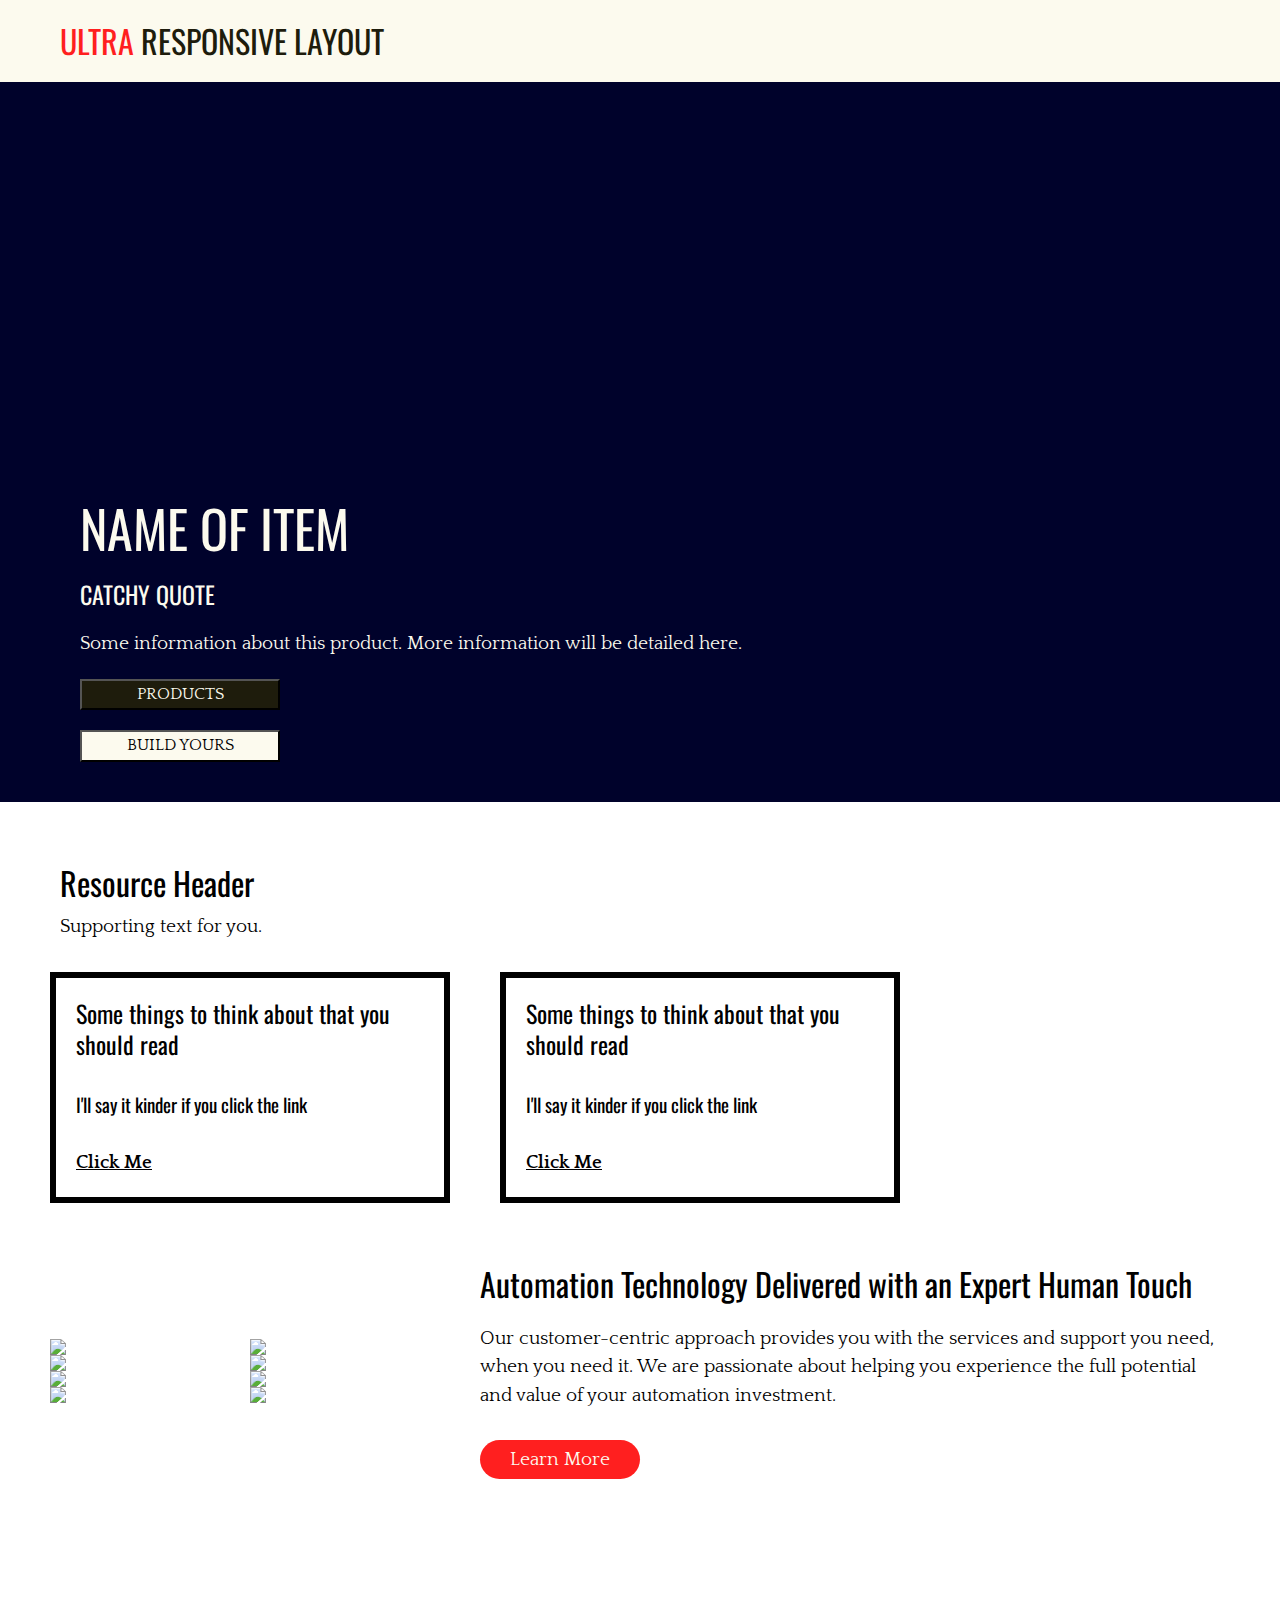
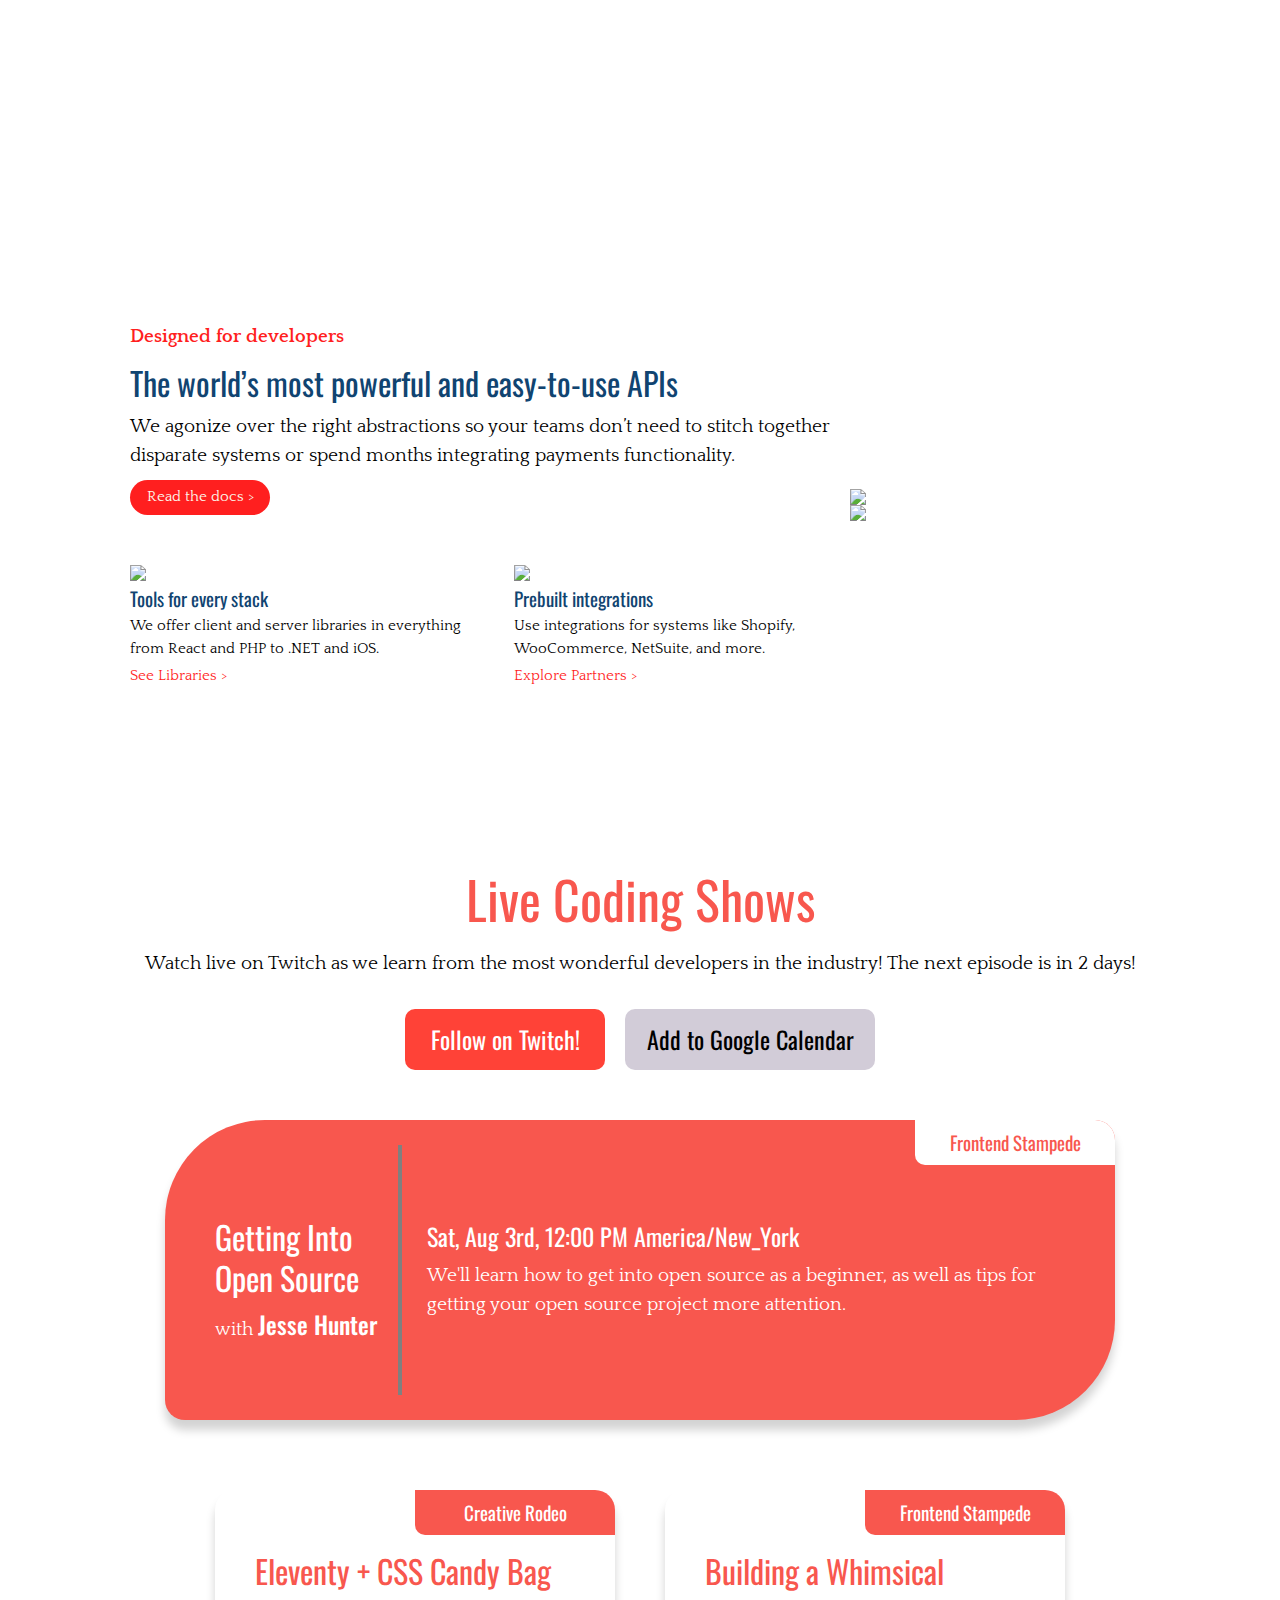
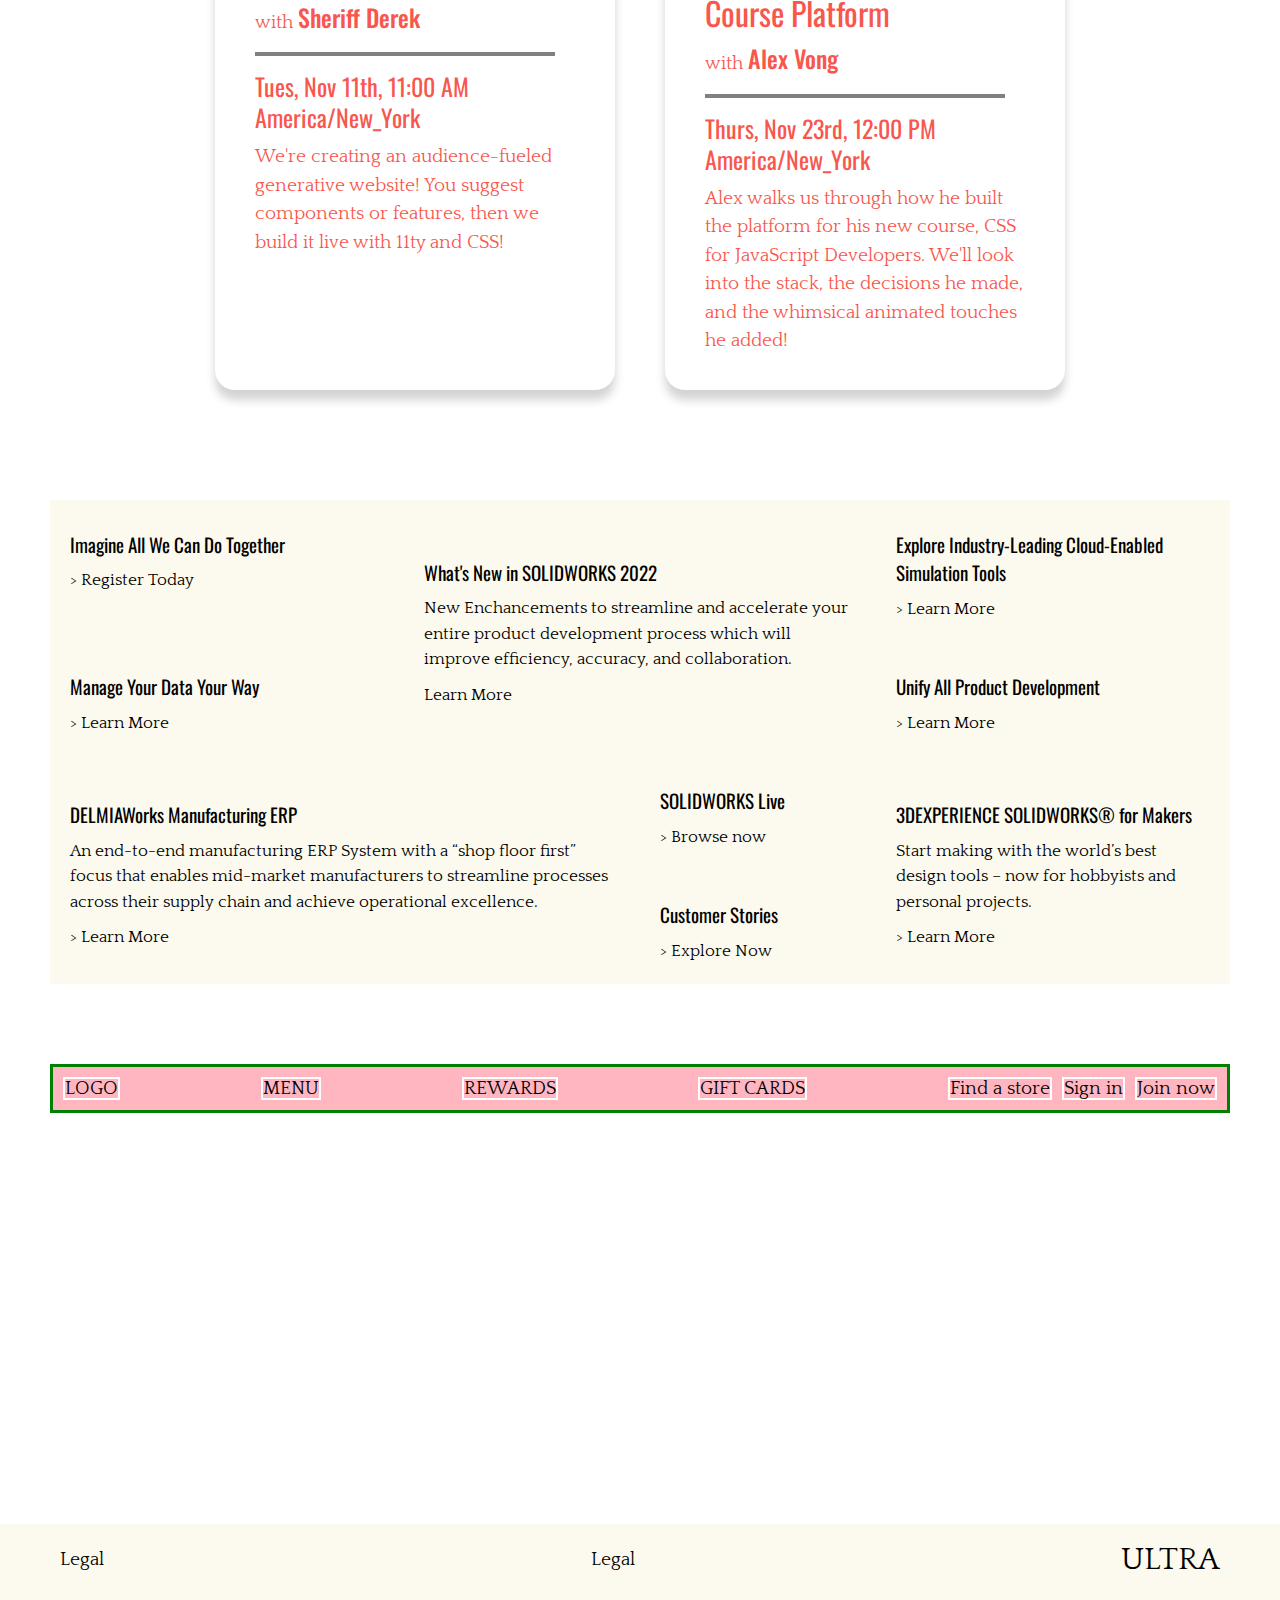
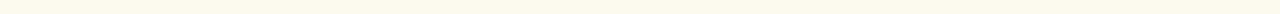
==== responsive-layouts/index.html @ 0bcd8ead "initial comitt" ====
<!doctype html>

<html lang='en'>
	<head>
		<meta charset='utf-8'>
		<meta name='viewport' content='width=device-width, initial-scale=1'>

		<title>Responsive Layout</title>
		<meta name='description' content='Responsive Layout for Professionals'>
		<meta property='og:image' content='images/meta.png'>

		<link rel='stylesheet' href='css/style.css'>
		<link href="https://fonts.googleapis.com/css?family=Oswald|Quattrocento" rel="stylesheet">
	</head>


	<body>
		<header>
			<inner-column>
				
				<nav-wrapper>
					<a href="#" class="logo mild-voice"><span>ULTRA</span> RESPONSIVE LAYOUT</a>
				</nav-wrapper>

			</inner-column>
		</header>

		<main>
			<section class="landing">
				<inner-column>

					<showcase-text>
						<h1 class="strong-voice">NAME OF ITEM</h1>
						<h3 class="mild-voice">CATCHY QUOTE</h3>
						<p class="quiet-voice">Some information about this product. More information will be detailed here.</p>
						<button class="catalog link-voice">PRODUCTS</button>
						<button class="action link-voice">BUILD YOURS</button>
					</showcase-text>
					
				</inner-column>
			</section>

			<section class="resource">
				<inner-column>

					<resource-header>
						<h2 class="loud-voice">Resource Header</h2>
						<p class="quiet-voice">Supporting text for you.</p>
					</resource-header>

					<resource-wrapper>
						<div class="resource-1">
							<h3 class="mild-voice">Some things to think about that you should read</h3>
							<p class="slow-voice">I'll say it kinder if you click the link</p>
							<a href="#" class="quiet-voice">Click Me</a>
						</div>	

						<div class="resource-2">
							<h3 class="mild-voice">Some things to think about that you should read</h3>
							<p class="slow-voice">I'll say it kinder if you click the link</p>
							<a href="#" class="quiet-voice">Click Me</a>
						</div>	
					</resource-wrapper>

				</inner-column>
			</section>

			<section class="seegrid">
				<inner-column>
					
					<seegrid-wrapper>
						<seegrid-images>
							<div class="headshot">
								<img src="https://images.unsplash.com/photo-1633332755192-727a05c4013d?ixid=MnwxMjA3fDB8MHxwaG90by1wYWdlfHx8fGVufDB8fHx8&ixlib=rb-1.2.1&auto=format&fit=crop&w=880&q=80">
								<img src="https://images.unsplash.com/photo-1595152772835-219674b2a8a6?ixid=MnwxMjA3fDB8MHxwaG90by1wYWdlfHx8fGVufDB8fHx8&ixlib=rb-1.2.1&auto=format&fit=crop&w=880&q=80">
							</div>

							<div class="headshot">
								<img src="https://images.unsplash.com/photo-1627393100177-b4297e79a5be?ixid=MnwxMjA3fDB8MHxwaG90by1wYWdlfHx8fGVufDB8fHx8&ixlib=rb-1.2.1&auto=format&fit=crop&w=880&q=80">
								<img src="https://external-content.duckduckgo.com/iu/?u=https%3A%2F%2Fwww.proheadshots.ca%2Fwp-content%2Fuploads%2F2016%2F02%2FVancouver-Realtor-Headshot-grey-background-0160-1024x1024.jpg&f=1&nofb=1">
							</div>

							<div class="headshot">
								<img src="https://images.unsplash.com/photo-1618077360395-f3068be8e001?ixid=MnwxMjA3fDB8MHxwaG90by1wYWdlfHx8fGVufDB8fHx8&ixlib=rb-1.2.1&auto=format&fit=crop&w=880&q=80">
								<img src="https://external-content.duckduckgo.com/iu/?u=https%3A%2F%2Fwww.proheadshots.ca%2Fwp-content%2Fuploads%2F2016%2F02%2Fheadshot-1027.jpg&f=1&nofb=1">
							</div>

							<div class="headshot">
								<img src="https://external-content.duckduckgo.com/iu/?u=http%3A%2F%2Fwww.proheadshots.ca%2Fwp-content%2Fuploads%2F2016%2F02%2Fheadshot-1028-B.jpg&f=1&nofb=1">
								<img src="https://external-content.duckduckgo.com/iu/?u=https%3A%2F%2Fwww.theheadshotguy.co.uk%2Fwp-content%2Fuploads%2F2014%2F12%2FScreen-Shot-2014-12-02-at-11.14.42.png&f=1&nofb=1">
							</div>
						</seegrid-images>

						<seegrid-text>
							<h2 class="loud-voice">Automation Technology Delivered with an Expert Human Touch</h2>
							<p class="quiet-voice">Our customer-centric approach provides you with the services and support you need, when you need it. We are passionate about helping you experience the full potential and value of your automation investment.</p>
							<a href="#" class="nav-voice">Learn More</a>
						</seegrid-text>
					</seegrid-wrapper>

				</inner-column>
			</section>

			<section class="systems">
				<inner-column>
					
					<system-wrapper>
						<system-content>
							<div class="system-head">
								<h3 class="quiet-voice">Designed for developers</h3>
								<h2 class="loud-voice">The world’s most powerful and easy-to-use APIs</h2>
								<p class="quiet-voice">We agonize over the right abstractions so your teams don’t need to stitch together disparate systems or spend months integrating payments functionality.</p>
								<a href="#" class="quiet-voice">Read the docs ></a>
							</div>

							<div class="system-main">
								<div class="sys-1">
									<picture class="tools">
										<img src="https://peprojects.dev/images/square.jpg">
									</picture>
									<h2 class="loud-voice">Tools for every stack</h2>
									<p class="quiet-voice">We offer client and server libraries in everything from React and PHP to .NET and iOS.</p>
									<a href="#" class="quiet-voice">See Libraries ></a>
								</div>

								<div class="sys-2">
									<picture class="integrations">
										<img src="https://peprojects.dev/images/square.jpg">
									</picture>
									<h2 class="loud-voice">Prebuilt integrations</h2>
									<p class="quiet-voice">Use integrations for systems like Shopify, WooCommerce, NetSuite, and more.</p>
									<a href="#" class="quiet-voice">Explore Partners ></a>
								</div>
							</div>
						</system-content>
						

						<div class="system-code">
							<picture class="code-1">
								<img src="https://images.unsplash.com/photo-1577375729152-4c8b5fcda381?ixid=MnwxMjA3fDB8MHxwaG90by1wYWdlfHx8fGVufDB8fHx8&ixlib=rb-1.2.1&auto=format&fit=crop&w=880&q=80">
							</picture>

							<picture class="code-2">
								<img src="https://media.istockphoto.com/photos/programming-code-abstract-technology-background-of-software-deve-picture-id537331500?b=1&k=20&m=537331500&s=170667a&w=0&h=-OawbbTR9TwfewLYKlaU-_cn1m_dq1WLpBK1qubFhGI=">
							</picture>
						</div>
					</system-wrapper>

				</inner-column>
			</section>

			<section class="horse">
				<inner-column>

					<horse-head>
						<h1 class="horse-title strong-voice">Live Coding Shows</h1>
						<p class="horse-info quiet-voice">Watch live on Twitch as we learn from the most wonderful developers in the industry! The next episode is in 2 days!</p>

						<div class="horse-links">
							<a href="#" class="social mild-voice">Follow on Twitch!</a>
							<a href="#" class="calendar mild-voice">Add to Google Calendar</a>
						</div>
					</horse-head>

					<horse-cards>
						<main-card>
							<div class="card-title">
								<h3 class="sub-title mild-voice">Frontend Stampede</h3>
								<h1 class="loud-voice">Getting Into Open Source</h1>
								<p class="quiet-voice">with <span class="mild-voice">Jesse Hunter</p>
							</div>
							
							<div class="break"></div>

							<div class="card-info">
								<h3 class=" date mild-voice">Sat, Aug 3rd, 12:00 PM America/New_York</h3>
								<p class="quiet-voice">We'll learn how to get into open source as a beginner, as well as tips for getting your open source project more attention.</p>
							</div>
						</main-card>

						<sub-cards>
							<sub>
								<div class="card-title">
									<h3 class="sub-title mild-voice">Creative Rodeo</h3>
									<h1 class="loud-voice">Eleventy + CSS Candy Bag</h1>
									<p class="quiet-voice">with <span class="mild-voice">Sheriff Derek</p>
								</div>

								<div class="break"></div>

								<div class="card-info">
									<h3 class=" date mild-voice">Tues, Nov 11th, 11:00 AM America/New_York</h3>
									<p class="quiet-voice">We're creating an audience-fueled generative website! You suggest components or features, then we build it live with 11ty and CSS!</p>
								</div>	
							</sub>

							<sub>
								<div class="card-title">
									<h3 class="sub-title mild-voice">Frontend Stampede</h3>
									<h1 class="loud-voice">Building a Whimsical Course Platform</h1>
									<p class="quiet-voice">with <span class="mild-voice">Alex Vong</span></p>
								</div>

								<div class="break"></div>

								<div class="card-info">
									<h3 class=" date mild-voice">Thurs, Nov 23rd, 12:00 PM America/New_York</h3>
									<p class="quiet-voice">Alex walks us through how he built the platform for his new course, CSS for JavaScript Developers. We'll look into the stack, the decisions he made, and the whimsical animated touches he added!</p>
								</div>
							</sub>
						</sub-cards>
					</horse-cards>

				</inner-column>
			</section>

			<section class="solidworks">
				<inner-column>
					
					<grid-wrapper>
						<div class="mod mod-1">
							<div class="mod-1-text">
								<h3 class="slow-voice">Imagine All We Can Do Together</h3>
								<a href="#" class="link-voice">> Register Today</a>
							</div>
						</div>

						<div class="mod mod-2">
							<div class="mod-2-text">
								<h3 class="slow-voice">Manage Your Data Your Way</h3>
								<a href="#" class="link-voice">> Learn More</a>
							</div>
						</div>

						<div class="mod mod-3">
							<div class="mod-3-text">
								<h3 class="slow-voice">What's New in SOLIDWORKS 2022</h3>
								<p class="link-voice">New Enchancements to streamline and accelerate your entire product development process which will improve efficiency, accuracy, and collaboration.</p>
								<a href="#" class="link-voice">Learn More</a>
							</div>
						</div>

						<div class="mod mod-4">
							<div class="mod-4-text">
								<h3 class="slow-voice">Explore Industry-Leading Cloud-Enabled Simulation Tools</h3>
								<a href="#" class="link-voice">> Learn More</a>
							</div>
						</div>

						<div class="mod mod-5">
							<div class="mod-5-text">
								<h3 class="slow-voice">Unify All Product Development</h3>
								<a href="#" class="link-voice">> Learn More</a>
							</div>
						</div>

						<div class="mod mod-6">
							<div class="mod-6-text">
								<h3 class="slow-voice">DELMIAWorks Manufacturing ERP</h3>
								<p class="link-voice">An end-to-end manufacturing ERP System with a “shop floor first” focus that enables mid-market manufacturers to streamline processes across their supply chain and achieve operational excellence.</p>
								<a href="#" class="link-voice">> Learn More</a>
							</div>
						</div>

						<div class="mod mod-7">
							<div class="mod-7-text">
								<h3 class="slow-voice">SOLIDWORKS Live</h3>
								<a href="#" class="link-voice">> Browse now</a>
							</div>
						</div>

						<div class="mod mod-8">
							<div class="mod-8-text">
								<h3 class="slow-voice">Customer Stories</h3>
								<a href="#" class="link-voice">> Explore Now</a>
							</div>
						</div>

						<div class="mod mod-9">
							<div class="mod-9-text">
								<h3 class="slow-voice">3DEXPERIENCE SOLIDWORKS® for Makers</h3>
								<p class="link-voice">Start making with the world’s best design tools – now for hobbyists and personal projects.</p>
								<a href="#" class="link-voice">> Learn More</a>
							</div>
						</div>

					</grid-wrapper>

				</inner-column>
			</section>

			<section class="example-headers">
				<inner-column>

					<ex-head-wrapper>
						<starbucks>
							<nav class="nav-menu">
								<a href="#" class="nav-voice">LOGO</a>
								<a href="#" class="nav-voice">MENU</a>
								<a href="#" class="nav-voice">REWARDS</a>
								<a href="#" class="nav-voice">GIFT CARDS</a>
								<div class="user-menu">
									<a href="#" class="nav-voice">Find a store</a>
									<a href="#" class="nav-voice">Sign in</a>
									<a href="#" class="nav-voice">Join now</a>
								</div>
							</nav>	
						</starbucks>

					</ex-head-wrapper>
					
				</inner-column>
			</section>
					
		</main>

		<footer>
			<inner-column>
				
				<footer-wrapper>
					<a href="#" class="quiet-voice">Legal</a>
					<a href="#" class="quiet-voice">Legal</a>
					<h1 class="logo nav-voice">ULTRA</h1>
				</footer-wrapper>

			</inner-column>
		</footer>

	</body>
</html>
---- responsive-layouts/css/style.css ----
@import 'meyer-reset.css';
@import 'setup.css';
@import 'typography.css';



/* STRUCTURE */
inner-column {
	display: block;
	width: 100%;
	max-width: 1200px;
	margin-right: auto;
	margin-left: auto;
	padding: 10px;
/*	border: 1px solid blue;*/
}

body {
	display: flex;
	flex-direction: column;
	min-height: 100vh;
}

main {
	flex-grow: 1;
}

html {
	--red: #FF1F1F;
	--blue: #A7D3D2;
	--navy: #104471;
	--white: #FCFAEE;
	--black: #1E1C0C;
}





/* HEADER */

header {
	background-color: var(--white);
	min-height: 5vh;
	position: sticky;
	top: 0;
	z-index: 3;
}

nav-wrapper {
	display: flex;
	flex-direction: row;
	justify-content: space-between;
	align-items: center;
	padding: 10px;
	color: var(--black);
}

.logo {
	font-size: 32px;
	letter-spacing: 1.2;
}

.logo span {
	color: var(--red);
}


/* LANDING */

.landing {
	display: flex;
	flex-direction: column;
	justify-content: flex-end;
	padding: 10px;
	min-height: 80vh;

	background-color: #00022B;
	background-position: 50% center;
	background-size: contain;
	background-repeat: no-repeat;
	background-image: url("https://images.unsplash.com/photo-1547731030-cd126f44e9c5?ixid=MnwxMjA3fDB8MHxwaG90by1wYWdlfHx8fGVufDB8fHx8&ixlib=rb-1.2.1&auto=format&fit=crop&w=880&q=80");
}

showcase-text {
	display: flex;
	flex-direction: column;
	justify-content: flex-end;
	gap: 20px;
	padding: 10px;
	color: var(--white);
}

showcase-text button {
	max-width: 200px;
}

.catalog {
	background-color: var(--black);
	color: var(--white);
}

.action {
	background-color: var(--white);
}

@media (min-width: 760px) {
	showcase-text {
		padding: 20px;
		margin-left: 10px;
	}
}


/* RESOURCE */

/* SETUP */
.resource {
	min-height: 30vh;
	padding: 10px;
	margin-bottom: 30px;
	margin-top: 30px;
	position: relative;
}

resource-header {
	display: flex;
	flex-direction: column;
	justify-content: flex-start;
	gap:  10px;
	padding: 10px;
	margin-bottom: 20px;
}

resource-wrapper {
	display: flex;
	flex-direction: column;
	justify-content: flex-start;
	gap: 30px;
}

.resource-1,
.resource-2 {
	display: flex;
	flex-direction: column;
	gap: 30px;
	border: 6px solid black;
	max-height: 300px;
	max-width: 400px;
	padding: 20px;
	transition: .5s;
}

.resource-1:hover {
	transition: .5s;
	background-color: var(--navy);
	color: var(--white);
}

 .resource-2:hover {
 	transition: .5s;
	background-color: var(--white);
	color: var(--red);
 }

.resource-1 a,
.resource-2 a {
	text-decoration: underline;
	font-weight: 700;
}

@media (min-width: 760px) {
	resource-wrapper {
		flex-direction: row;
		justify-content: flex-start;
		gap: 50px;
	}
}


/* SEEGRID */
.seegrid {
	min-height: 60vh;
	background-color: white;
}

seegrid-wrapper {
	display: flex;
	flex-direction: row;
	justify-content: center;
	align-items: center;
	gap:  30px;
}

seegrid-images {
	display: flex;
	flex-direction: column;
	justify-content: flex-start;
}

seegrid-images img {
	width: 100px;
}

seegrid-text {
	color: black;
	display: flex;
	flex-direction: column;
	justify-content: flex-start;
	gap:  20px;
}

seegrid-text a {
	background-color: var(--red);
	color: var(--white);
	border-radius: 30px;
	text-align: center;
	padding: 10px;
	width: 160px;
	margin-top: 10px;
}

@media (min-width: 760px) {
	.headshot {
		display: flex;
		flex-direction: row;
		justify-content: flex-start;
	}
	seegrid-images img {
		width: 200px;
	}
}







/* SYSTEMS */

.systems {
	min-height: 50vh;
	background-color: white;
	margin-bottom: 30px;
	margin-top: 30px;
	padding: 10px;
}

system-wrapper {
	display: flex;
	flex-direction: column;
	justify-content: flex-start;
	gap: 20px;
}

.system-head h3 {
	font-weight: 700;
	color: var(--red);
}

.system-head h2 {
	color: var(--navy);
}

.system-head a {
	font-size: 15px;
	background-color: var(--red);
	color: var(--white);
	border-radius: 30px;
	text-align: center;
	vertical-align: center;
	padding: 6px;
	display: inline-block;
	width: 140px;
}

.sys-1 h2,
.sys-2 h2 {
	font-size: 19px;
	color: var(--navy);
}

.sys-1 p, 
.sys-2 p {
	font-size: 15px;
}

.sys-1 a,
.sys-2 a {
	font-size: 15px;
	color: var(--red);
}

.tools,
.integrations {
	width: 50px;
}

.code-1,
.code-2 {
	width: 340px;
}

system-content {
	display: flex;
	flex-direction: column;
	justify-content: flex-start;
	gap: 50px;
}

.system-head {
	display: flex;
	flex-direction: column;
	justify-content: flex-start;
	gap: 10px;
}

.system-main {
	display: flex;
	flex-direction: column;
	justify-content: flex-start;
	gap: 40px;
}

.sys-1,
.sys-2 {
	display: flex;
	flex-direction: column;
	justify-content: flex-start;
	gap: 5px;
}

@media (min-width: 700px) {
	system-wrapper {
		flex-direction: row;
		justify-content: center;
		align-items: center;
		padding: 80px;
	}
	system-content {
		display: flex;
		flex-direction: column;
		justify-content: flex-start;
	}
	.system-main {
		display: flex;
		flex-direction: row;
	}
	.code-1,
	.code-2 {
		width: 300px;
	}
}




/* HORSE 

/* SETUP */
.horse {
	min-height: 100vh;
	margin-bottom: 30px;
	margin-top: 30px;
	padding: 10px;
	background-color: white;
}

/* HORSE-HEAD SETUP */
horse-head {
	display: flex;
	flex-direction: column;
	justify-content: center;
	align-items: center;
	gap: 10px;
	margin-top: 30px;
}

.horse-links {
	display: flex;
	flex-direction: column;
	justify-content: center;
	align-items: center;
	gap: 20px;
	
	margin-top: 10px;
}

/* STYLES */

.horse-title {
	color: #F8574E;
	text-align: center;
}

.horse-info {
	text-align: center;
	color: black;
	margin-top: 10px;
}

.horse-links a {
	border-radius: 10px;
	padding: 15px;
	text-align: center;
}

.social {
	background-color: #FF4237;
	color: white;
	width: 200px;
}

.calendar {
	background-color: #D2CCD8;
	color: black;
	width: 250px;
}


/* HORSE-CARDS */

/* SETUP */
horse-cards {
	display: flex;
	flex-direction: column;
	justify-content: center;
	align-items: center;
	gap:  40px;
	margin-top: 50px;
}

main-card,
sub {
	display: flex;
	flex-direction: column;
	justify-content: flex-start;
	gap: 5px;

	background-color: #F8574E;
	color: white;
	padding: 40px;
	margin-bottom: 30px;
	height: 80%;
	width: 330px;

	position: relative;
	border-radius: 20px;
	box-shadow: 0px 10px 10px 0px lightgrey;
	transition: 1s;
}
.sub-title {
	font-size: 19px;
	padding: 10px;
	width: 200px;
	text-align: center;
	border-radius: 0px 20px 0px 10px;

	position: absolute;
	top: 0;
	right: 0;
}

/* STYLES */
main-card:hover,
sub:hover {
	box-shadow: 0px 10px 10px 0px darkgrey;
	transition: 1s;
}

.card-title {
	margin-top: 20px;
}

sub {
	background-color: white;
	color: #F8574E;
}

main-card .sub-title {
	background-color: white;
	color: #F8574E;
}

sub .sub-title {
	background-color: #F8574E;
	color: white;
}

main-card p,
sub p  {
	margin-top: 10px;
}

.break {
	border: 2px solid grey;
	width: 250px;
	margin-top: 10px;
	margin-bottom: 10px;
}



/* MEDIA QUERIES */
@media (min-width: 760px) {
	main-card {
		display: flex;
		flex-direction: row;
		justify-content: flex-start;
		align-items: center;

		padding: 50px;
		border-radius: 100px 20px 100px 20px;
		height: 300px;
		width: 	700px;
	}
	sub {
		flex-direction: column;
		justify-content: 	flex-start;
		height: 600px;
		width: 300px;
	}
	.card-title {
		display: flex;
		flex-direction: column;
		justify-content: flex-start;
	}
	main-card .break {
		height: 250px;
		width: 0px;
		margin-right: 20px;
	}
	sub-cards .break {
		width: 200px;
	}
	sub-cards {
		display: flex;
		flex-direction: row;
		justify-content: center;
		gap: 50px;
	}
	.horse-links {
		display: flex;
		flex-direction: row;
		margin-top: 20px;
	}
}

@media (min-width: 1000px) {
	main-card {
		width: 	950px;
	}
	sub {
		width: 400px;
		height: 500px;
	}
	sub-cards .break {
		width: 300px;
	}
}





/* SOLIDWORKS */

/* SETUP */
.solidworks {
	min-height: 100vh;
	margin-bottom: 30px;
	margin-top: 30px;
	padding: 20px;
	background-color: white;

	display: flex;
	flex-direction: column;
	justify-content: center;
	align-items: center;

	--red: #FF1F4D;
}

grid-wrapper {
	display: grid;
  grid-template-columns: repeat(10, 1fr);
  grid-auto-rows: minmax(100px, auto);
  text-align: left;
}

.mod {
	position: relative;
	background-color: var(--white);
}

.mod-3,
.mod-6,
.mod-9 {
	display: flex;
	flex-direction: column;
	justify-content: center;
	align-items: flex-start;
}

/* GRID-SETUP */
.mod-1 {
	grid-column: 1 / 6;
  grid-row: 1 / 2;
}

.mod-2 {
	grid-column: 6 / 11;
  grid-row: 1 / 2;
}

.mod-3 {
	grid-column: 1 / 11;
  grid-row: 2 / 5;
}

.mod-4 {
	grid-column: 1 / 6;
  grid-row: 5 / 6;
}

.mod-5 {
	grid-column: 6 / 11;
  grid-row: 5 / 6;
}

.mod-6 {
	grid-column: 1 / 11;
  grid-row: 6 / 9;
}

.mod-7 {
	grid-column: 1 / 6;
  grid-row: 9 / 10;
}

.mod-8 {
	grid-column: 6 / 11;
  grid-row: 9 / 10;
}

.mod-9 {
	grid-column: 1 / 11;
  grid-row: 10 / 13;
}

/* STRUCTURE */

.mod {
	transition: 0.5s ease-in-out;
	padding: 20px;
}

.mod:hover {
  box-shadow: 0 3px 10px 0 var(--red);
}

.mod h3,
.mod p,
.mod a  {
	margin-top: 10px;
}


/* QUERIES */
@media (min-width: 760px) {
	.solidworks {
		min-height: 50vh;
	}
	.mod-8 {
		grid-column: 1 / 6;
    grid-row: 10 / 11;
	}
	.mod-9 {
		grid-column: 6 / 11;
    grid-row: 9 / 11;
	}
	.mod:hover {
		transition: .5s;
		background-color: rgba(0, 0, 0, 0.9);
		color: white;
	}
}

@media (min-width: 1000px) {
	.solidworks {
		min-height: 50vh;
	}
	.mod-1 {
		grid-column: 1 / 4;
  	grid-row: 1 / 2
	}
	.mod-1:hover {
		transform: translate(-15px, -15px) scale(1.0) rotate(0deg);
	}
	.mod-2 {
		grid-column: 1 / 4;
	  grid-row: 2 / 3
	}
	.mod-2:hover {
		transform: translate(-15px, 0px) scale(1.0) rotate(0deg);
	}
	.mod-3 {
		grid-column: 4 / 8;
	  grid-row: 1 / 3;
	}
	.mod-3:hover {
		transform: translate(0px, -15px) scale(1.0) rotate(0deg);
	}
	.mod-4 {
		grid-column: 8 / 11;
	  grid-row: 1 / 2
	}
	.mod-4:hover {
		transform: translate(15px, -15px) scale(1.0) rotate(0deg);
	}
	.mod-5 {
		grid-column: 8 / 11;
	  grid-row: 2 / 3;
	}
	.mod-5:hover {
		transform: translate(15px, 0px) scale(1.0) rotate(0deg);
	}
	.mod-6 {
		grid-column: 1 / 6;
	  grid-row: 3 / 5;
	}
	.mod-6:hover {
		transform: translate(-15px, 15px) scale(1.0) rotate(0deg);
	}
	.mod-7 {
		grid-column: 6 / 8;
	  grid-row: 3 / 4
	}
	.mod-8 {
		grid-column: 6 / 8;
 	  grid-row: 4 / 5;
	}
	.mod-8:hover {
		transform: translate(0px, 15px) scale(1.0) rotate(0deg);
	}
	.mod-9 {
		grid-column: 8 / 11;
	  grid-row: 3 / 5;
	}
	.mod-9:hover {
		transform: translate(15px, 15px) scale(1.0) rotate(0deg);
	}
	
}





/* SQUAREDOT */

.squaredot {
	min-height: 100vh;
	margin-bottom: 30px;
	margin-top: 30px;
	padding: 10px;

	--yellow: #FFCF43;
	--sky: #EEFCFB;
	--teal: #5CE1E1;
}

business-wrapper {
	min-height: 100vh;
	background-color: var(--sky);
	padding: 20px;

	display: flex;
	flex-direction: column;
	justify-content: flex-start;
	gap: 50px;
	
	position: relative;
}

.international-text a,
.multinational-text a {
	font-size: 20px;
}


/* SQUAREDOT HEADER */

business-header {
	display: flex;
	flex-direction: column;
	justify-content: flex-start;
	gap: 20px;
	margin-top: 60px;
}

business-header	a {
	color: 	var(--teal);
	font-weight: 900;
}

.line {
	background-color: var(--yellow);
	padding: 1px;
	width: 100px;
	position: absolute;
	left: 20;
	top: 	60px;
}


/* EXAMPLE HEADERS */

/* SETUP */
.example-headers {
	min-height: 50vh;
	margin-bottom: 30px;
	margin-top: 30px;
	padding: 10px;

	background-color: white;
}

starbucks {
	border: 3px solid green;
	background-color: lightpink;
	padding: 10px;

	display: block;
}

starbucks a {
	border: 2px solid white;
}

.nav-menu {
	display: flex;
	flex-direction: row;
	justify-content: flex-start;
	align-items: center;
	flex-wrap: wrap;
	gap: 10px;
}

.user-menu {
	display: inherit;
	gap: 10px;
}

@media (min-width: 760px) {
	.nav-menu {
		display: flex;
		flex-direction: row;
		justify-content: space-between;
		align-items: center;
		gap: 10px;
	}
}






/* FOOTER STYLES */

footer {
	min-height: 10vh;
	position: sticky;
	top: 0;
	background-color: var(--white);
}

footer-wrapper {
	display: flex;
	flex-direction: row;
	justify-content: space-between;
	align-items: center;
	gap:  40px;
	padding: 10px;
}
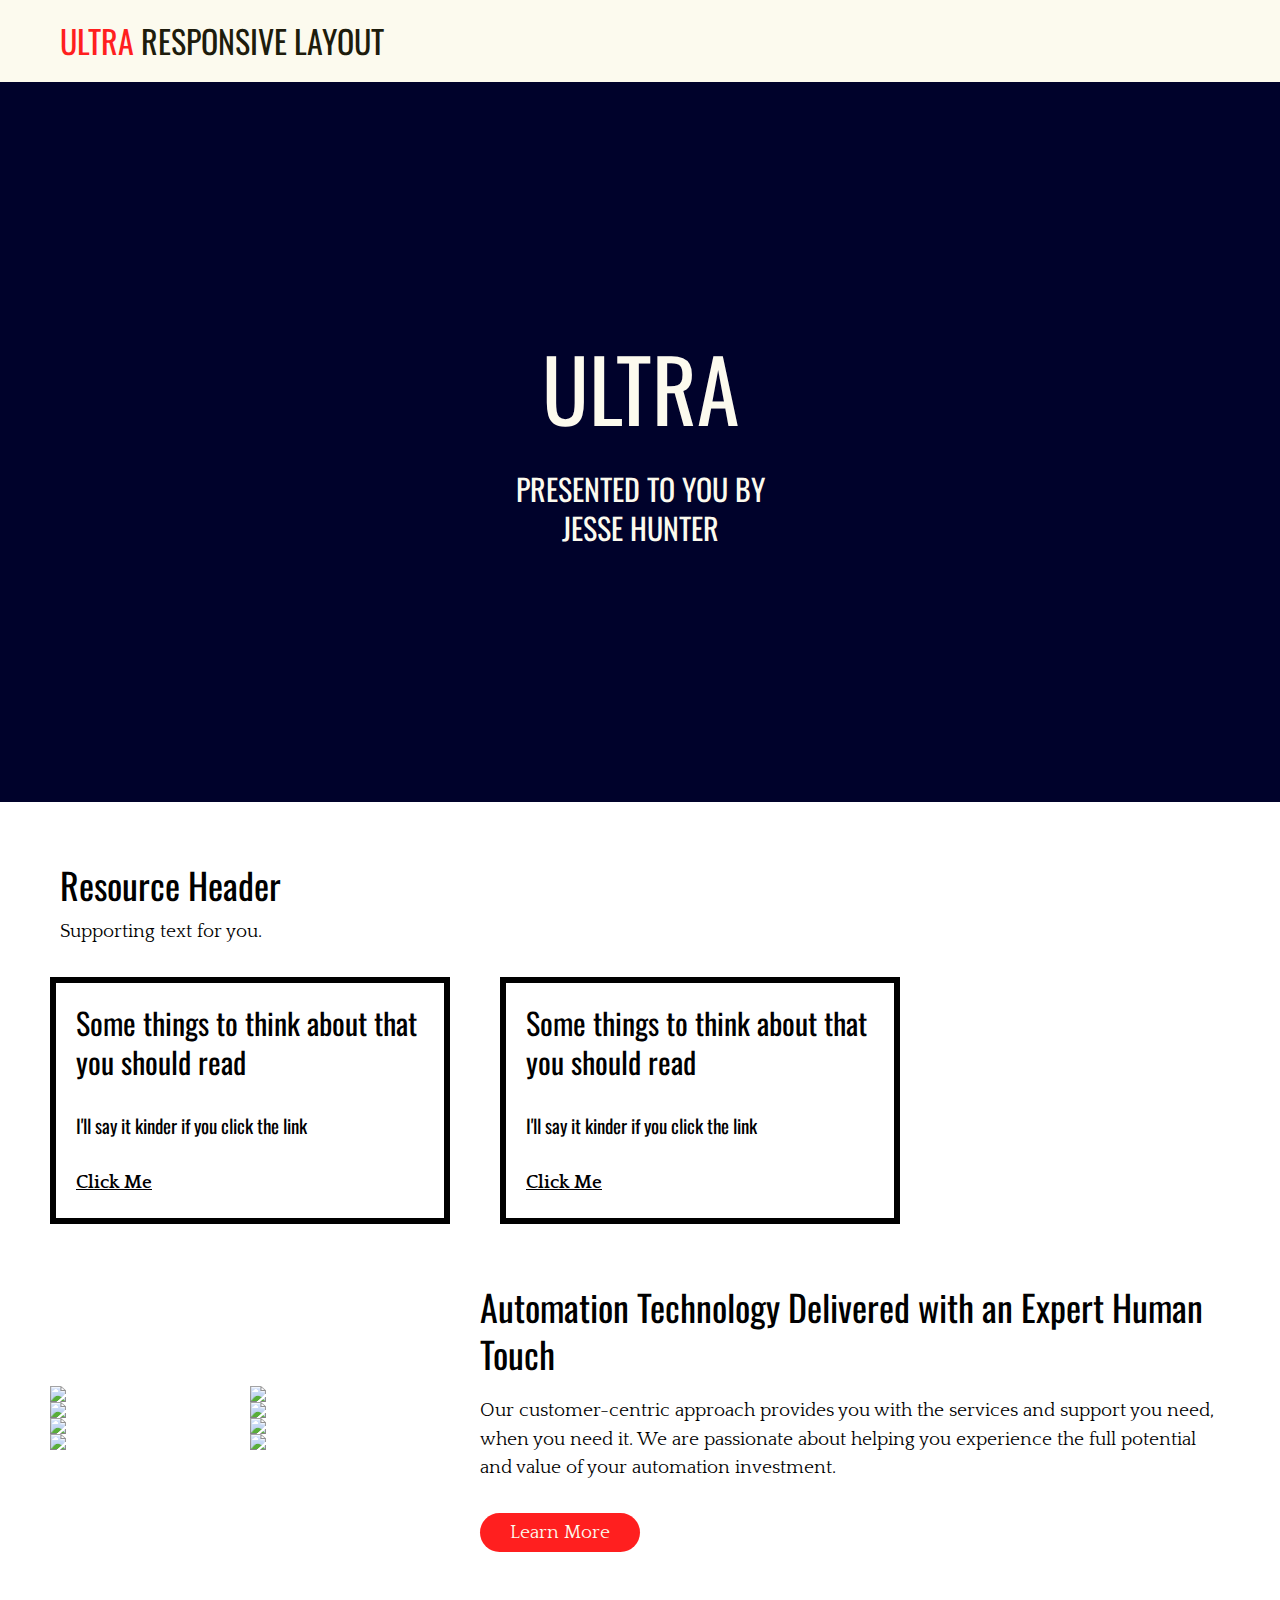
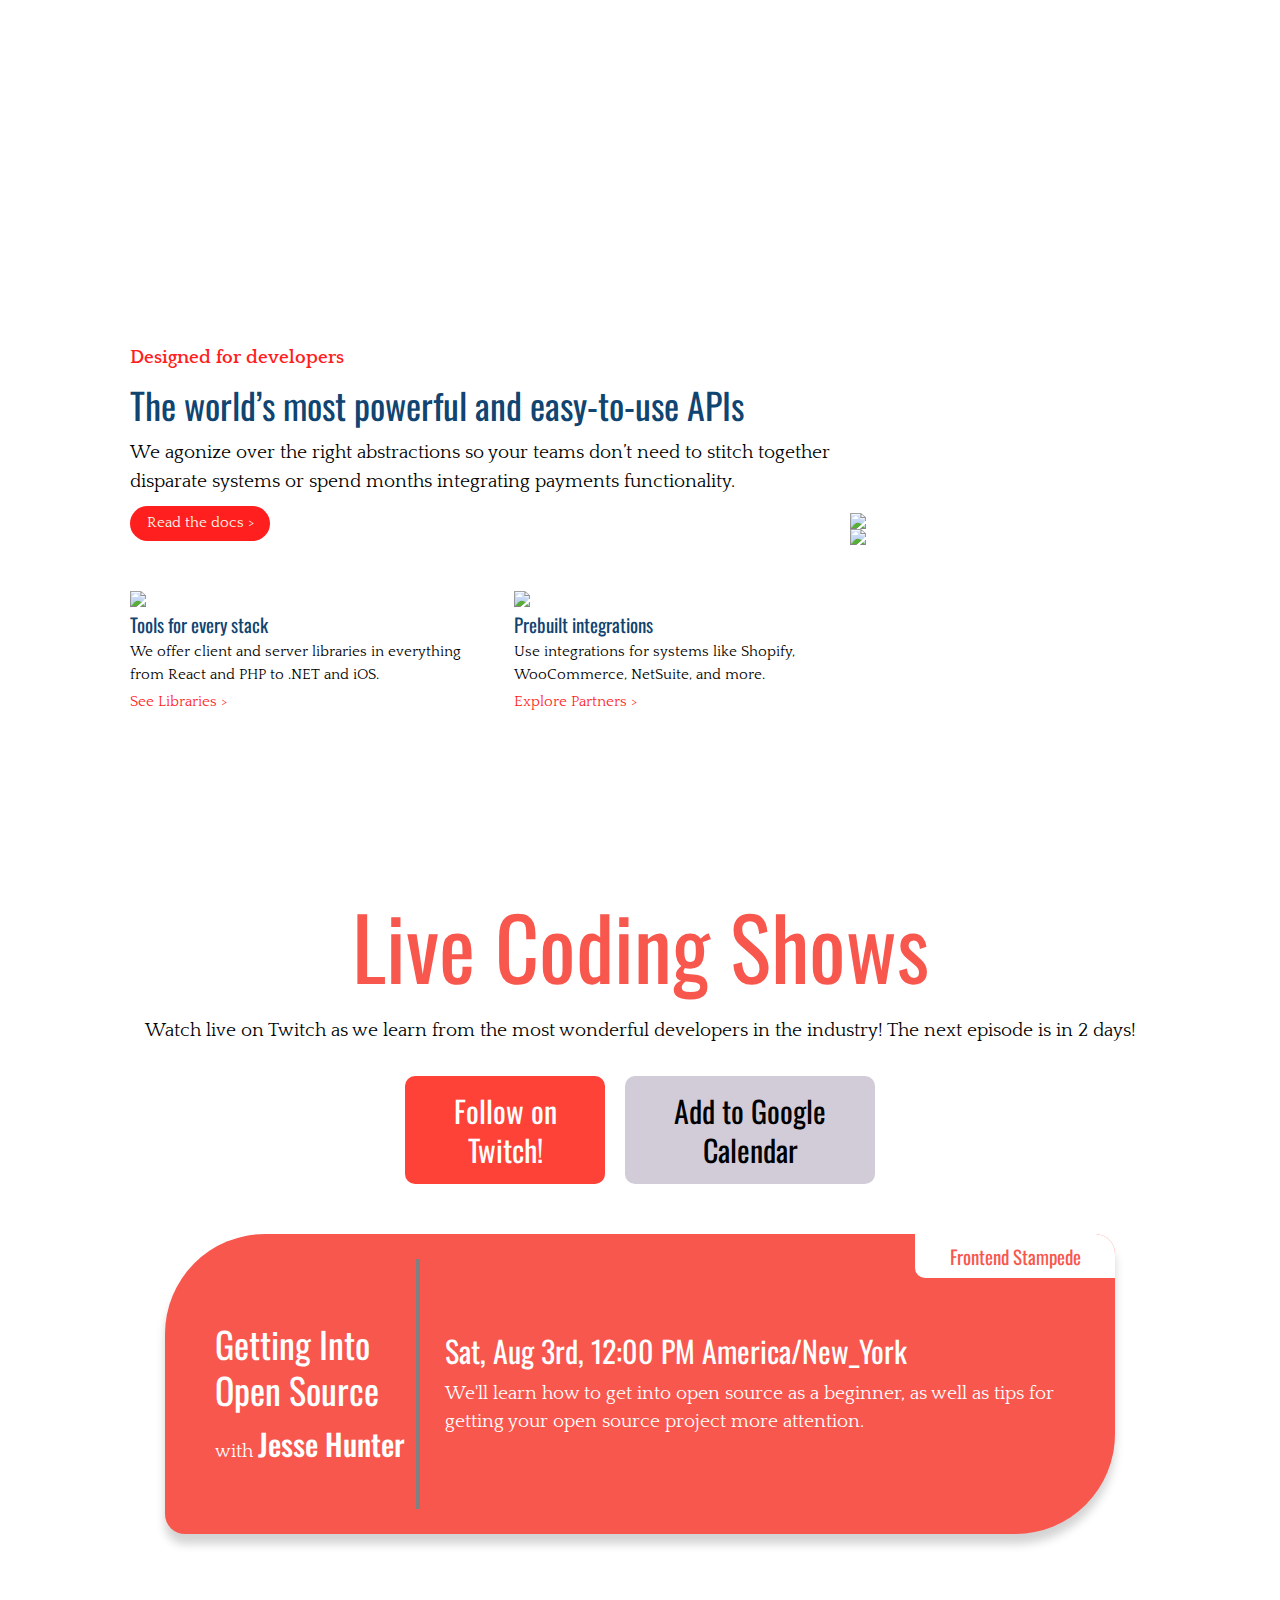
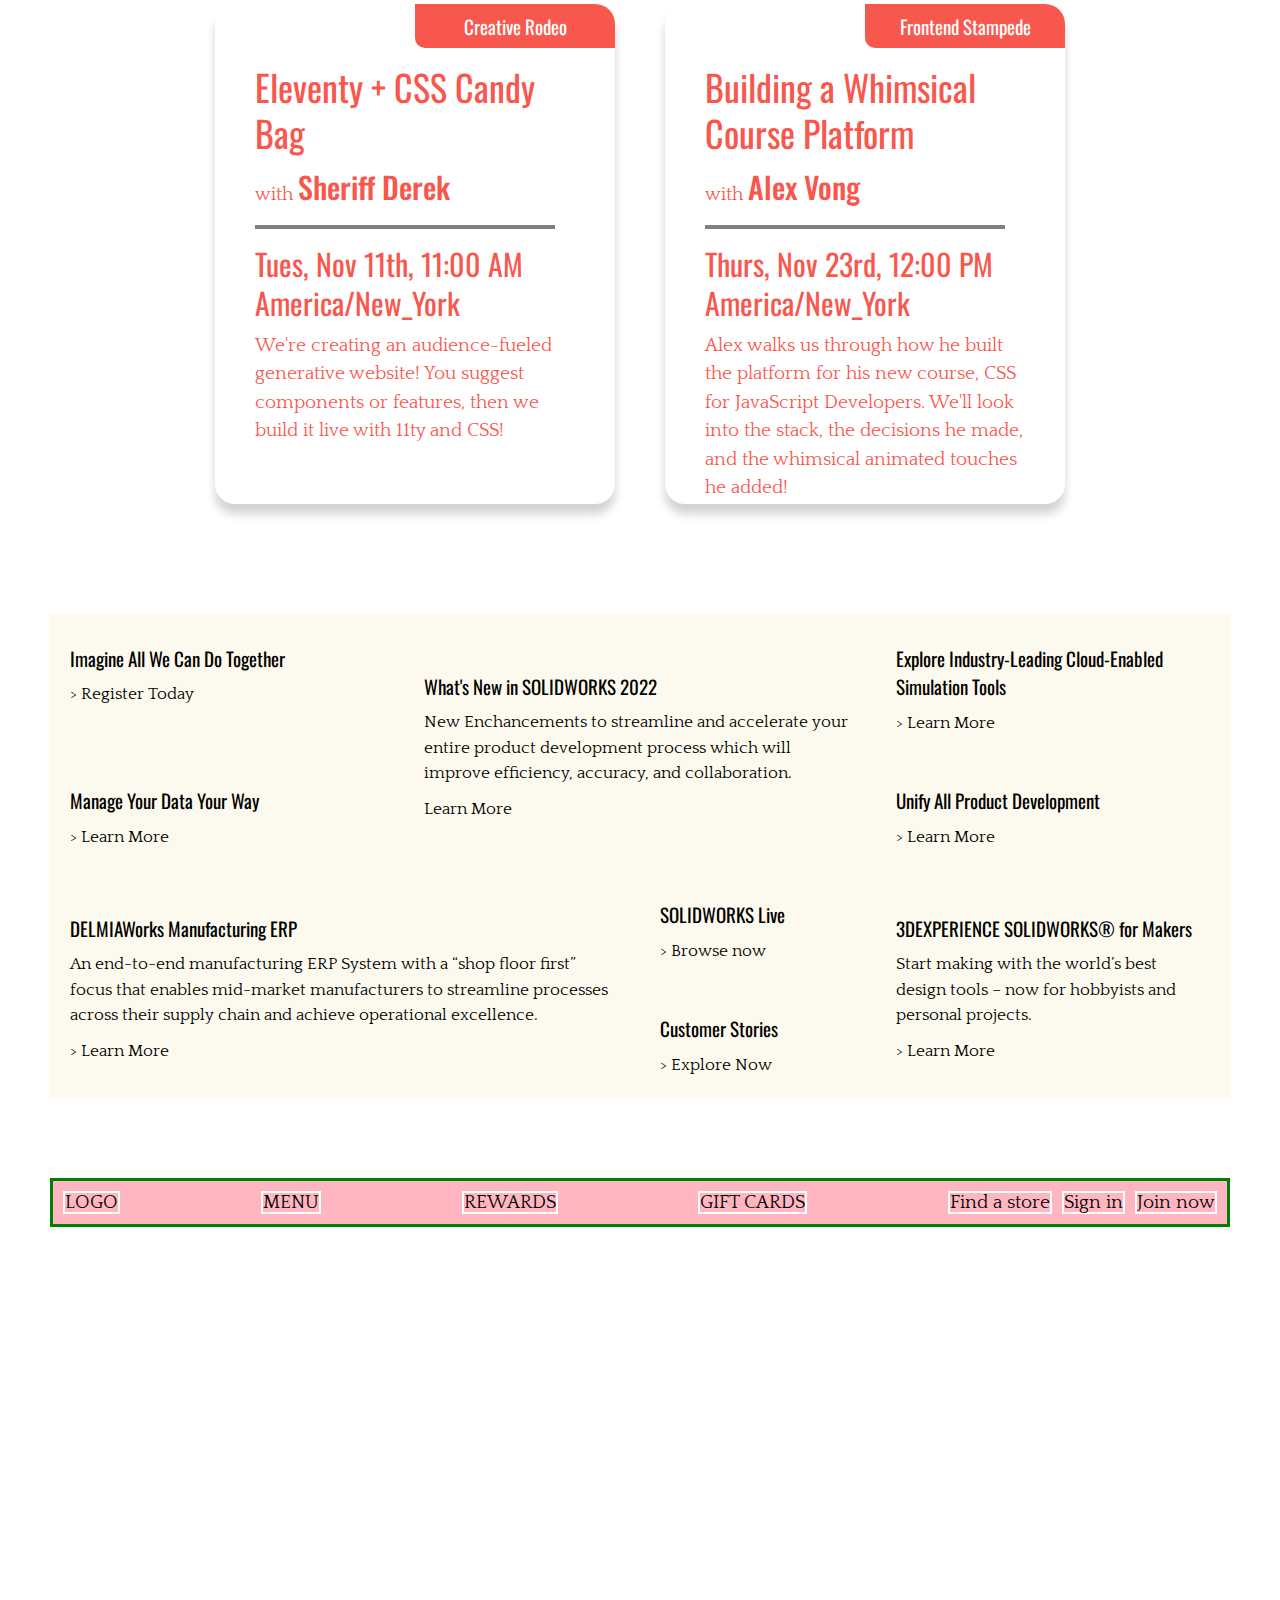
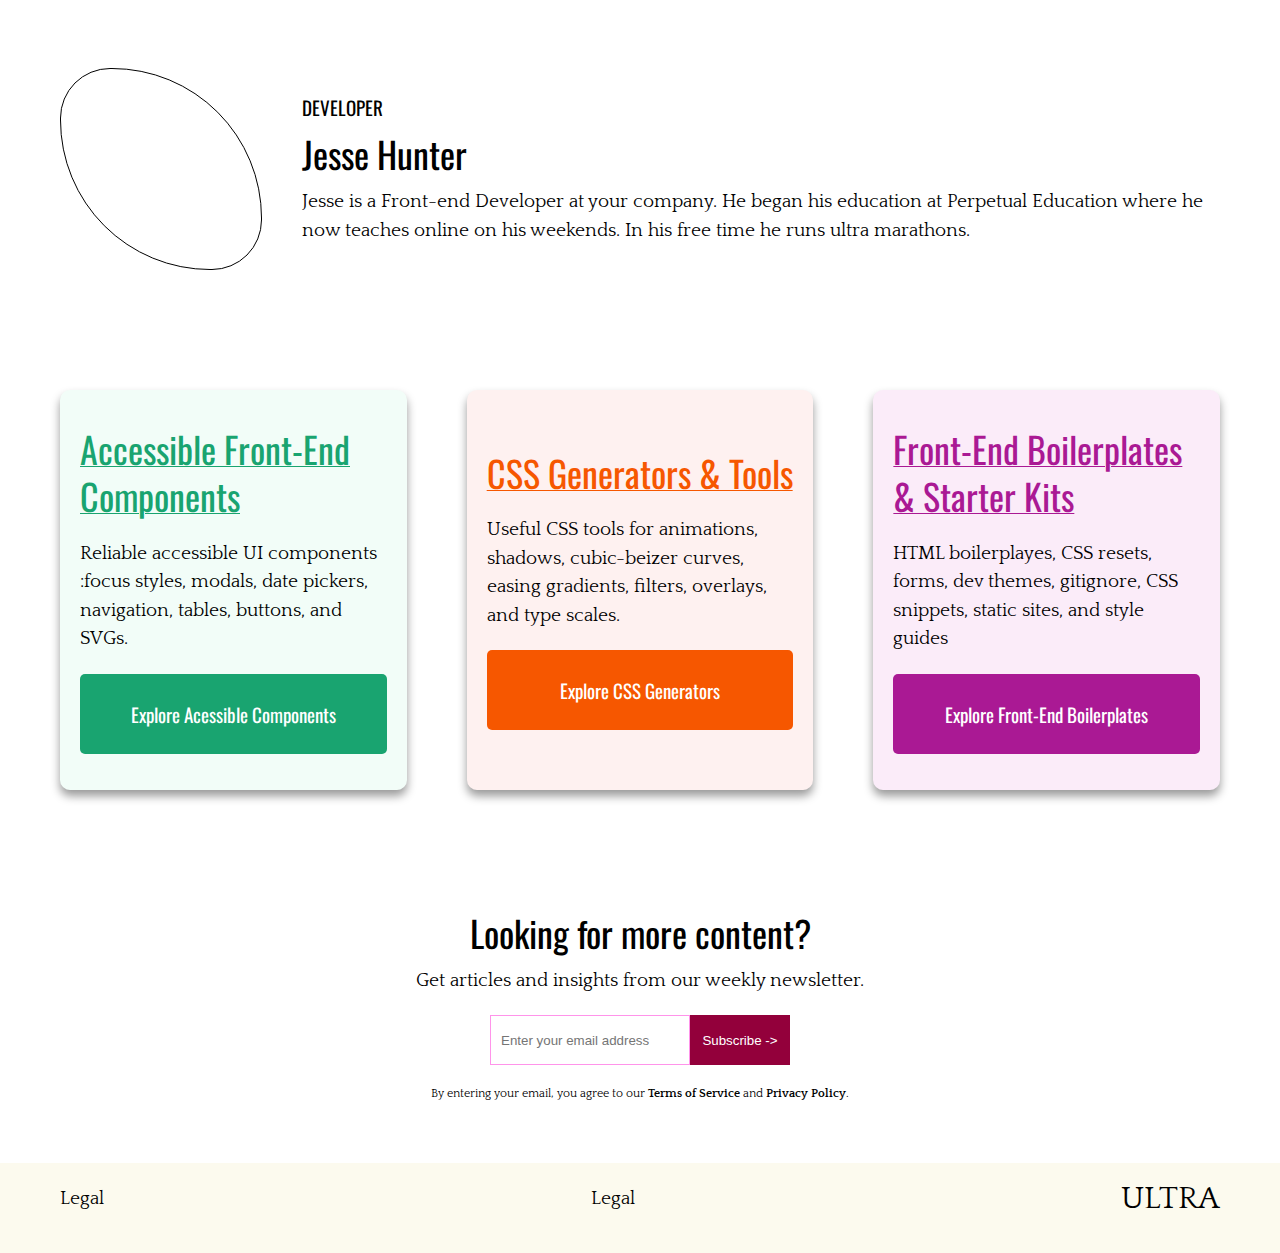
==== commit 555b681f: "continue landing page" ====
--- a/responsive-layouts/index.html
+++ b/responsive-layouts/index.html
@@ -30,13 +30,12 @@
 			<section class="landing">
 				<inner-column>
 
-					<showcase-text>
-						<h1 class="strong-voice">NAME OF ITEM</h1>
-						<h3 class="mild-voice">CATCHY QUOTE</h3>
-						<p class="quiet-voice">Some information about this product. More information will be detailed here.</p>
-						<button class="catalog link-voice">PRODUCTS</button>
-						<button class="action link-voice">BUILD YOURS</button>
-					</showcase-text>
+					 <showcase-wrapper>
+						<h1 class="strong-voice">ULTRA</h1>
+						<h3 class="mild-voice">PRESENTED TO YOU BY</h3>
+						<h3 class="mild-voice">JESSE HUNTER</h3>
+					 </showcase-wrapper>
+					
 					
 				</inner-column>
 			</section>
@@ -312,6 +311,67 @@
 					
 				</inner-column>
 			</section>
+
+			<section class="slack">
+				<inner-column>
+					
+					<hero-wrapper>
+						<div class="egg"></div>
+						<div class="hero-text">
+							<h2 class="slow-voice">DEVELOPER</h2>
+							<h1 class="loud-voice">Jesse Hunter</h1>
+							<p class="quiet-voice">Jesse is a Front-end Developer at your company. He began his education at Perpetual Education where he now teaches online on his weekends. In his free time he runs ultra marathons.</p>
+						</div>
+					</hero-wrapper>
+
+					<explore-wrapper>
+						
+						<div class="green explore-card">
+							<a href="#" class="loud-voice">Accessible Front-End Components</a>
+							<p class="quiet-voice">Reliable accessible UI components :focus styles, modals, date pickers, navigation, tables, buttons, and SVGs.</p>
+							<button class="explore-button slow-voice">Explore Acessible Components</button>
+						</div>
+
+						<div class="orange explore-card">
+							<a href="#" class="loud-voice">CSS Generators & Tools</a>
+							<p class="quiet-voice">Useful CSS tools for animations, shadows, cubic-beizer curves, easing gradients, filters, overlays, and type scales.</p>
+							<button class="explore-button slow-voice">Explore CSS Generators</button>
+						</div>
+
+						<div class="purple explore-card">
+							<a href="#" class="loud-voice">Front-End Boilerplates & Starter Kits</a>
+							<p class="quiet-voice">HTML boilerplayes, CSS resets, forms, dev themes, gitignore, CSS snippets, static sites, and style guides</p>
+							<button class="explore-button slow-voice">Explore Front-End Boilerplates</button>
+						</div>
+
+					</explore-wrapper>
+
+					<newsletter-wrapper>
+						<div class="newsletter-head">
+							<h1 class="loud-voice">Looking for more content?</h1>
+							<p class="quiet-voice">Get articles and insights from our weekly newsletter.</p>
+						</div>
+						
+						<form class="newsletter-main">
+						    <input 
+						    class="type-email" 
+						    type="email" 
+						    placeholder="Enter your email address"
+						    id="email">
+
+							<input 
+							class="go" 
+							type="submit" 
+							value="Subscribe ->">
+						</form>
+
+						<div class="newsletter-foot">
+							<p class="quiet-voice">By entering your email, you agree to our <span>Terms of Service</span> and <span>Privacy Policy</span>.</p>
+						</div>
+					</newsletter-wrapper>
+
+				</inner-column>
+			</section>
 					
 		</main>
 
--- a/responsive-layouts/css/style.css
+++ b/responsive-layouts/css/style.css
@@ -67,49 +67,35 @@
 
 
 /* LANDING */
-
 .landing {
 	display: flex;
 	flex-direction: column;
-	justify-content: flex-end;
+	justify-content: center;
+	align-items: center;
 	padding: 10px;
 	min-height: 80vh;
+	margin-bottom: 30px;
 
 	background-color: #00022B;
 	background-position: 50% center;
-	background-size: contain;
+	background-size: cover;
 	background-repeat: no-repeat;
 	background-image: url("https://images.unsplash.com/photo-1547731030-cd126f44e9c5?ixid=MnwxMjA3fDB8MHxwaG90by1wYWdlfHx8fGVufDB8fHx8&ixlib=rb-1.2.1&auto=format&fit=crop&w=880&q=80");
 }
 
-showcase-text {
-	display: flex;
-	flex-direction: column;
-	justify-content: flex-end;
-	gap: 20px;
-	padding: 10px;
+showcase-wrapper {
+	display: flex;
+	flex-direction: column;
+	justify-content: center;
+	align-items: center;
+
 	color: var(--white);
 }
 
-showcase-text button {
-	max-width: 200px;
-}
-
-.catalog {
-	background-color: var(--black);
-	color: var(--white);
-}
-
-.action {
-	background-color: var(--white);
-}
-
-@media (min-width: 760px) {
-	showcase-text {
-		padding: 20px;
-		margin-left: 10px;
-	}
-}
+showcase-wrapper h1 + h3 {
+	margin-top: 30px;
+}
+
 
 
 /* RESOURCE */
@@ -299,7 +285,7 @@
 
 .code-1,
 .code-2 {
-	width: 340px;
+	width: 280px;
 }
 
 system-content {
@@ -443,7 +429,7 @@
 	padding: 40px;
 	margin-bottom: 30px;
 	height: 80%;
-	width: 330px;
+	width: 300px;
 
 	position: relative;
 	border-radius: 20px;
@@ -865,6 +851,207 @@
 
 
 
+/* SLACK */
+.slack {
+	background-color: white;
+	min-height: 30vh;
+	margin-bottom: 30px;
+	margin-top: 30px;
+	padding: 10px;
+}
+
+hero-wrapper {
+	display: flex;
+	flex-direction: column;
+	justify-content: flex-start;
+	gap: 20px;
+	padding: 10px;
+}
+
+.egg {
+	border-radius: 50px 150px 50px 150px;
+	padding: 100px;
+	width: 50px;
+	border: 1px solid black;
+}
+
+.hero-text {
+	display: flex;
+	flex-direction: column;
+	justify-content: flex-start;
+	gap: 10px;
+}
+
+@media (min-width: 760px) {
+	hero-wrapper {
+		flex-direction: row;
+		justify-content: center;
+		align-items: center;
+		gap: 40px;
+	}
+}
+
+/* EXPLORE-WRAPPER */
+
+explore-wrapper {
+	display: flex;
+	flex-direction: column;
+	justify-content: center;
+	align-items: center;
+	gap: 60px;
+	margin-top: 100px;
+	padding: 10px;
+
+	--lightgreen: #F2FDF8;
+	--green: #19A470;
+	--lightorange: #FEF1F0;
+	--orange: #F65700;
+	--lightpurple: #FBECF9;
+	--purple: #AA1994;
+}
+
+.explore-card {
+	padding: 20px;
+	width: 300px;
+	height: 350px;
+	border-radius: 10px;
+	box-shadow: 0px 6px 10px 0px rgba(0, 0, 0, 0.4);
+
+	display: flex;
+	flex-direction: column;
+	justify-content: center;
+	gap: 20px;
+}
+
+.explore-button {
+	color: white;
+	border-radius: 5px;
+	border: 0px;
+	height: 80px;
+}
+
+.explore-card a {
+	text-decoration: .5px underline;
+}
+
+/* INDIVIDUAL-CARD STYLES */
+
+.green {
+	background-color: var(--lightgreen);
+}
+
+.green a {
+	color: var(--green);
+}
+
+.green button {
+	background-color: var(--green);
+}
+
+/**/
+
+.orange {
+	background-color: var(--lightorange);
+}
+
+.orange a {
+	color: var(--orange);
+}
+
+.orange button {
+	background-color: var(--orange);
+}
+
+/**/
+
+.purple {
+	background-color: var(--lightpurple);
+}
+
+.purple a {
+	color: var(--purple);
+}
+
+.purple button {
+	background-color: var(--purple);
+}
+
+
+/* MEDIA QUERIES */
+@media (min-width: 760px) {
+	explore-wrapper {
+		flex-direction: row;
+		justify-content: center;
+	}
+	.explore-card {
+		height: 450px;
+		width: 400px;
+	}
+}
+
+@media (min-width: 1000px) {
+	.explore-card {
+		height: 400px;
+		width: 400px;
+	}
+}
+
+
+/* NEWSLETTER WRAPPER */
+newsletter-wrapper {
+	display: flex;
+	flex-direction: column;
+	justify-content: center;
+	align-items: center;
+	gap: 20px;
+	margin-top: 100px;
+	padding: 10px;
+
+	--maroon: #93003B;
+	--pink: #FF94EA;
+	--grey: #C9C9C9;
+}
+
+.newsletter-head {
+	text-align: center;
+}
+
+.newsletter-head p {
+	margin-top: 10px;
+}
+
+.newsletter-main {
+	display: flex;
+	flex-direction: row;
+}
+
+.type-email {
+	border: 1px solid var(--pink);
+	height: 50px;
+	width: 200px;
+	padding: 10px;
+}
+
+.go {
+	background-color: var(--maroon);
+	color: white;
+	border: 0px;
+	text-align: center;
+	width: 100px;
+	padding: 10px;
+}
+
+.newsletter-foot p {
+	font-size: 12px;
+}
+
+.newsletter-foot p span {
+	font-weight: 700;
+}
+
+@media (min-width: 760px) {
+
+}
 
 
 
